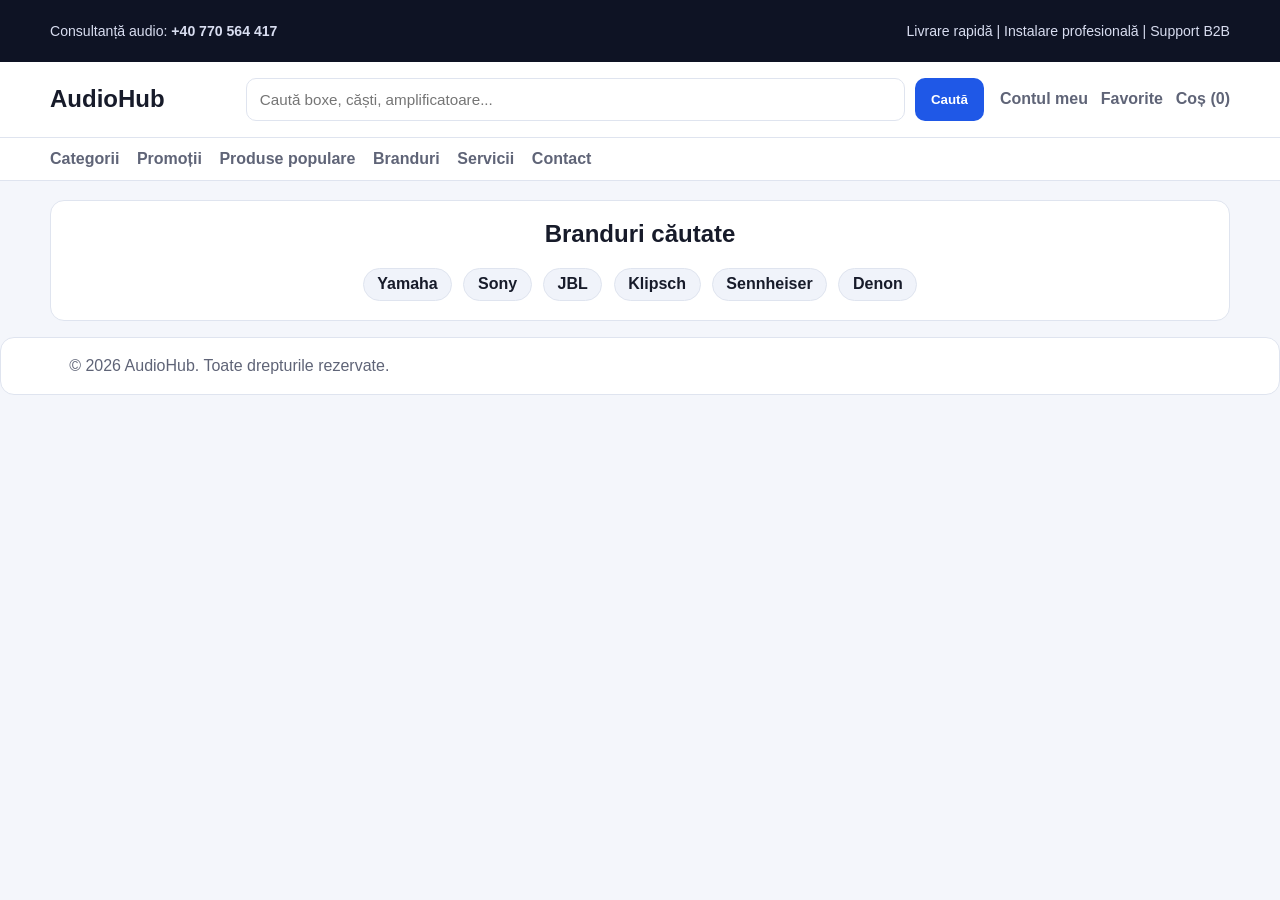
==== branduri.html @ 31db1c03 "Separate homepage sections into dedicated pages" ====
<!doctype html>
<html lang="ro">
<head><meta charset="UTF-8" /><meta name="viewport" content="width=device-width, initial-scale=1.0" /><title>Branduri - AudioHub</title><link rel="stylesheet" href="styles.css" /></head>
<body>
<div class="topbar"><div class="container"><p>Consultanță audio: <strong>+40 770 564 417</strong></p><p>Livrare rapidă | Instalare profesională | Support B2B</p></div></div>
<header class="site-header"><div class="container header-main"><a class="logo" href="index.html">AudioHub</a><form class="search" action="#" method="get"><input type="search" placeholder="Caută boxe, căști, amplificatoare..." /><button type="submit">Caută</button></form><div class="header-actions"><a href="#">Contul meu</a><a href="#">Favorite</a><a href="#">Coș (0)</a></div></div><nav class="main-nav"><div class="container"><a href="categorii.html">Categorii</a><a href="promotii.html">Promoții</a><a href="produse.html">Produse populare</a><a href="branduri.html">Branduri</a><a href="servicii.html">Servicii</a><a href="contact.html">Contact</a></div></nav></header>
<main class="container"><section class="section brands page-section"><h1>Branduri căutate</h1><div class="brand-list"><span>Yamaha</span><span>Sony</span><span>JBL</span><span>Klipsch</span><span>Sennheiser</span><span>Denon</span></div></section></main>
<footer><div class="container footer-content"><p>© 2026 AudioHub. Toate drepturile rezervate.</p></div></footer>
</body></html>
---- styles.css ----
:root {
  --bg: #f4f6fb;
  --surface: #ffffff;
  --text: #171b2a;
  --muted: #5f6477;
  --line: #dfe4ef;
  --primary: #1f58e7;
  --primary-dark: #1847bd;
  --accent: #ff6a00;
}

* {
  box-sizing: border-box;
}

body {
  margin: 0;
  font-family: Inter, Arial, sans-serif;
  color: var(--text);
  background: var(--bg);
}

.container {
  width: min(1180px, calc(100% - 2rem));
  margin: 0 auto;
}

.topbar {
  background: #0e1324;
  color: #d8ddf0;
  font-size: 0.88rem;
}

.topbar .container {
  display: flex;
  justify-content: space-between;
  gap: 1rem;
  padding: 0.55rem 0;
}

.site-header {
  position: sticky;
  top: 0;
  z-index: 10;
  background: var(--surface);
  border-bottom: 1px solid var(--line);
}

.header-main {
  display: grid;
  grid-template-columns: 180px minmax(260px, 1fr) auto;
  gap: 1rem;
  align-items: center;
  padding: 1rem 0;
}

.logo {
  text-decoration: none;
  color: var(--text);
  font-size: 1.5rem;
  font-weight: 800;
}

.search {
  display: flex;
  gap: 0.6rem;
}

.search input {
  width: 100%;
  padding: 0.75rem 0.8rem;
  border: 1px solid var(--line);
  border-radius: 10px;
  font-size: 0.95rem;
}

.search button {
  border: 0;
  background: var(--primary);
  color: #fff;
  font-weight: 700;
  border-radius: 10px;
  padding: 0 1rem;
  cursor: pointer;
}

.search button:hover {
  background: var(--primary-dark);
}

.header-actions {
  display: flex;
  flex-wrap: wrap;
  gap: 0.8rem;
}

.header-actions a,
.main-nav a {
  text-decoration: none;
  color: var(--muted);
  font-weight: 600;
}

.header-actions a:hover,
.main-nav a:hover {
  color: var(--primary);
}

.main-nav {
  border-top: 1px solid var(--line);
}

.main-nav .container {
  display: flex;
  flex-wrap: wrap;
  gap: 1.1rem;
  padding: 0.75rem 0;
}

.hero {
  display: grid;
  grid-template-columns: 2fr 1fr;
  gap: 1rem;
  margin: 1.2rem 0;
}

.hero-highlight,
.hero-offers,
.section,
footer {
  background: var(--surface);
  border: 1px solid var(--line);
  border-radius: 14px;
}

.hero-highlight {
  padding: 1.4rem;
}

.badge {
  display: inline-block;
  margin: 0;
  background: #edf2ff;
  color: var(--primary-dark);
  padding: 0.3rem 0.6rem;
  border-radius: 999px;
  font-size: 0.85rem;
  font-weight: 700;
}

.hero-highlight h1 {
  margin: 0.7rem 0;
  font-size: clamp(1.6rem, 3vw, 2.4rem);
}

.hero-highlight p {
  color: var(--muted);
}

.hero-buttons {
  display: flex;
  gap: 0.7rem;
  flex-wrap: wrap;
}

.btn {
  display: inline-block;
  border: 1px solid var(--line);
  border-radius: 10px;
  padding: 0.65rem 1rem;
  text-decoration: none;
  color: var(--text);
  font-weight: 700;
}

.btn.primary {
  background: var(--primary);
  border-color: var(--primary);
  color: #fff;
}

.hero-offers {
  padding: 1.2rem;
}

.hero-offers h2 {
  margin-top: 0;
}

.hero-offers ul {
  list-style: none;
  padding: 0;
  margin: 0;
  display: grid;
  gap: 0.6rem;
}

.hero-offers li {
  display: flex;
  justify-content: space-between;
  border: 1px dashed var(--line);
  border-radius: 10px;
  padding: 0.65rem;
}

.hero-offers strong {
  color: var(--accent);
}

.section {
  margin: 1rem 0;
  padding: 1.2rem;
}

.section-head {
  display: flex;
  align-items: center;
  justify-content: space-between;
  gap: 1rem;
  margin-bottom: 0.8rem;
}

.section-head a {
  color: var(--primary);
  text-decoration: none;
  font-weight: 600;
}

.category-grid,
.product-grid,
.service-grid {
  display: grid;
  gap: 0.85rem;
}

.category-grid {
  grid-template-columns: repeat(auto-fit, minmax(210px, 1fr));
}

.tile {
  border: 1px solid var(--line);
  border-radius: 12px;
  padding: 0.95rem;
  background: #fafbff;
}

.tile h3,
.product-card h3 {
  margin-top: 0;
}

.tile p,
.product-card p,
.service-grid p {
  color: var(--muted);
}

.product-grid {
  grid-template-columns: repeat(auto-fit, minmax(220px, 1fr));
}

.product-card {
  border: 1px solid var(--line);
  border-radius: 12px;
  overflow: hidden;
  background: #fff;
}

.product-card img {
  width: 100%;
  height: 170px;
  object-fit: cover;
}

.product-card h3,
.product-card p,
.price-row,
.product-category {
  padding: 0 0.85rem;
}

.product-category {
  margin: 0.75rem 0 0;
  font-size: 0.8rem;
  text-transform: uppercase;
  letter-spacing: 0.4px;
  color: var(--primary-dark);
  font-weight: 700;
}

.price-row {
  padding-bottom: 0.9rem;
  display: flex;
  justify-content: space-between;
  align-items: center;
}

.price-row strong {
  font-size: 1.1rem;
}

.price-row a {
  color: var(--primary);
  text-decoration: none;
  font-weight: 700;
}

.brands {
  text-align: center;
}

.brand-list {
  display: flex;
  flex-wrap: wrap;
  justify-content: center;
  gap: 0.7rem;
}

.brand-list span {
  background: #f0f3fa;
  border: 1px solid var(--line);
  border-radius: 999px;
  padding: 0.4rem 0.85rem;
  font-weight: 600;
}

.service-grid {
  grid-template-columns: repeat(auto-fit, minmax(240px, 1fr));
}

.service-grid article {
  border: 1px solid var(--line);
  border-radius: 12px;
  padding: 0.9rem;
}

footer {
  margin: 1rem auto 1.5rem;
}

.footer-content {
  padding: 1rem 1.2rem;
  display: flex;
  justify-content: space-between;
  gap: 1rem;
  align-items: end;
}

.footer-content h4 {
  margin: 0;
}

.footer-content p {
  margin: 0.2rem 0;
  color: var(--muted);
}

@media (max-width: 920px) {
  .header-main {
    grid-template-columns: 1fr;
  }

  .hero {
    grid-template-columns: 1fr;
  }

  .footer-content {
    flex-direction: column;
    align-items: flex-start;
  }
}

@media (max-width: 600px) {
  .topbar .container {
    flex-direction: column;
    gap: 0.2rem;
  }
}

.page-section {
  margin-top: 1.2rem;
}

.page-section h1 {
  margin-top: 0;
}

.standalone-offers {
  max-width: 520px;
}

.hero-offers a {
  color: var(--primary);
  text-decoration: none;
  font-weight: 700;
}
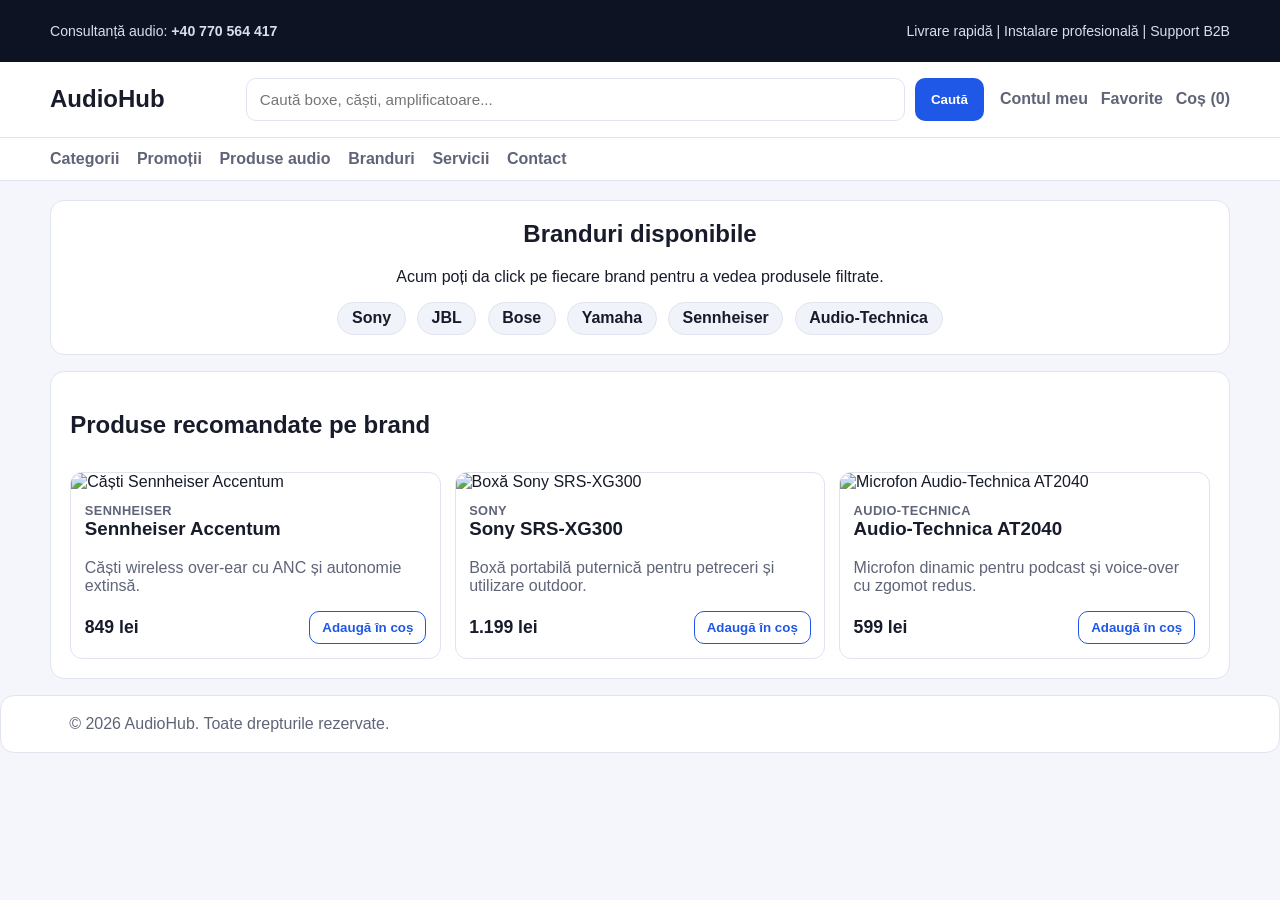
==== commit aeefd2cb: "Implement separate cart page and clickable category/brand filters" ====
--- a/branduri.html
+++ b/branduri.html
@@ -1,9 +1,64 @@
 <!doctype html>
 <html lang="ro">
-<head><meta charset="UTF-8" /><meta name="viewport" content="width=device-width, initial-scale=1.0" /><title>Branduri - AudioHub</title><link rel="stylesheet" href="styles.css" /></head>
+<head>
+  <meta charset="UTF-8" />
+  <meta name="viewport" content="width=device-width, initial-scale=1.0" />
+  <title>Branduri - AudioHub</title>
+  <link rel="stylesheet" href="styles.css" />
+</head>
 <body>
-<div class="topbar"><div class="container"><p>Consultanță audio: <strong>+40 770 564 417</strong></p><p>Livrare rapidă | Instalare profesională | Support B2B</p></div></div>
-<header class="site-header"><div class="container header-main"><a class="logo" href="index.html">AudioHub</a><form class="search" action="#" method="get"><input type="search" placeholder="Caută boxe, căști, amplificatoare..." /><button type="submit">Caută</button></form><div class="header-actions"><a href="#">Contul meu</a><a href="#">Favorite</a><a href="#">Coș (0)</a></div></div><nav class="main-nav"><div class="container"><a href="categorii.html">Categorii</a><a href="promotii.html">Promoții</a><a href="produse.html">Produse populare</a><a href="branduri.html">Branduri</a><a href="servicii.html">Servicii</a><a href="contact.html">Contact</a></div></nav></header>
-<main class="container"><section class="section brands page-section"><h1>Branduri căutate</h1><div class="brand-list"><span>Yamaha</span><span>Sony</span><span>JBL</span><span>Klipsch</span><span>Sennheiser</span><span>Denon</span></div></section></main>
-<footer><div class="container footer-content"><p>© 2026 AudioHub. Toate drepturile rezervate.</p></div></footer>
-</body></html>
+  <div class="topbar"><div class="container"><p>Consultanță audio: <strong>+40 770 564 417</strong></p><p>Livrare rapidă | Instalare profesională | Support B2B</p></div></div>
+
+  <header class="site-header"><div class="container header-main"><a class="logo" href="index.html">AudioHub</a><form class="search" action="#" method="get"><input type="search" placeholder="Caută boxe, căști, amplificatoare..." /><button type="submit">Caută</button></form><div class="header-actions"><a href="#">Contul meu</a><a href="#">Favorite</a><a href="cos.html" class="js-cart-count">Coș (0)</a></div></div><nav class="main-nav"><div class="container"><a href="categorii.html">Categorii</a><a href="promotii.html">Promoții</a><a href="produse.html">Produse audio</a><a href="branduri.html">Branduri</a><a href="servicii.html">Servicii</a><a href="contact.html">Contact</a></div></nav></header>
+
+  <main class="container">
+    <section class="section brands page-section">
+      <h1>Branduri disponibile</h1>
+      <p>Acum poți da click pe fiecare brand pentru a vedea produsele filtrate.</p>
+
+      <div class="brand-list">
+        <a href="produse.html?brand=sony">Sony</a>
+        <a href="produse.html?brand=jbl">JBL</a>
+        <a href="produse.html?brand=bose">Bose</a>
+        <a href="produse.html?brand=yamaha">Yamaha</a>
+        <a href="produse.html?brand=sennheiser">Sennheiser</a>
+        <a href="produse.html?brand=audio-technica">Audio-Technica</a>
+      </div>
+    </section>
+
+    <section class="section">
+      <div class="section-head"><h2>Produse recomandate pe brand</h2></div>
+
+      <div class="product-grid">
+        <article class="product-card">
+          <img src="https://images.pexels.com/photos/3945683/pexels-photo-3945683.jpeg?auto=compress&cs=tinysrgb&w=1200" alt="Căști Sennheiser Accentum" />
+          <p class="product-category">Sennheiser</p>
+          <h3>Sennheiser Accentum</h3>
+          <p>Căști wireless over-ear cu ANC și autonomie extinsă.</p>
+          <div class="price-row"><strong>849 lei</strong><button class="btn-cart js-add-to-cart" data-type="brand" data-name="Sennheiser Accentum" data-price="849">Adaugă în coș</button></div>
+        </article>
+
+        <article class="product-card">
+          <img src="https://images.pexels.com/photos/63703/pexels-photo-63703.jpeg?auto=compress&cs=tinysrgb&w=1200" alt="Boxă Sony SRS-XG300" />
+          <p class="product-category">Sony</p>
+          <h3>Sony SRS-XG300</h3>
+          <p>Boxă portabilă puternică pentru petreceri și utilizare outdoor.</p>
+          <div class="price-row"><strong>1.199 lei</strong><button class="btn-cart js-add-to-cart" data-type="brand" data-name="Sony SRS-XG300" data-price="1199">Adaugă în coș</button></div>
+        </article>
+
+        <article class="product-card">
+          <img src="https://images.pexels.com/photos/7586668/pexels-photo-7586668.jpeg?auto=compress&cs=tinysrgb&w=1200" alt="Microfon Audio-Technica AT2040" />
+          <p class="product-category">Audio-Technica</p>
+          <h3>Audio-Technica AT2040</h3>
+          <p>Microfon dinamic pentru podcast și voice-over cu zgomot redus.</p>
+          <div class="price-row"><strong>599 lei</strong><button class="btn-cart js-add-to-cart" data-type="brand" data-name="Audio-Technica AT2040" data-price="599">Adaugă în coș</button></div>
+        </article>
+      </div>
+    </section>
+  </main>
+
+  <footer><div class="container footer-content"><p>© 2026 AudioHub. Toate drepturile rezervate.</p></div></footer>
+
+  <script src="app.js"></script>
+</body>
+</html>
--- a/styles.css
+++ b/styles.css
@@ -394,3 +394,111 @@
   text-decoration: none;
   font-weight: 700;
 }
+
+.btn-cart {
+  border: 1px solid var(--primary);
+  color: var(--primary);
+  background: #fff;
+  border-radius: 10px;
+  padding: 0.5rem 0.75rem;
+  font-weight: 700;
+  cursor: pointer;
+}
+
+.btn-cart:hover {
+  background: #edf2ff;
+}
+
+.service-price {
+  font-weight: 700;
+}
+
+.cart-panel {
+  margin-bottom: 1.4rem;
+}
+
+.cart-items {
+  list-style: none;
+  margin: 0;
+  padding: 0;
+  display: grid;
+  gap: 0.55rem;
+}
+
+.cart-items li {
+  display: flex;
+  justify-content: space-between;
+  gap: 0.8rem;
+  border: 1px dashed var(--line);
+  border-radius: 10px;
+  padding: 0.6rem;
+}
+
+.cart-total {
+  margin: 1rem 0 0.7rem;
+}
+
+.cart-actions {
+  display: flex;
+  gap: 0.7rem;
+  flex-wrap: wrap;
+}
+
+.cart-actions button:disabled {
+  opacity: 0.55;
+  cursor: not-allowed;
+}
+
+.payment-status {
+  min-height: 1.2rem;
+  color: var(--primary-dark);
+  font-weight: 600;
+}
+
+
+.tile-links {
+  display: flex;
+  gap: 0.6rem;
+  flex-wrap: wrap;
+}
+
+.tile-links a {
+  color: var(--primary);
+  text-decoration: none;
+  font-weight: 700;
+}
+
+.brand-list a {
+  background: #f0f3fa;
+  border: 1px solid var(--line);
+  border-radius: 999px;
+  padding: 0.4rem 0.85rem;
+  font-weight: 600;
+  color: var(--text);
+  text-decoration: none;
+}
+
+.brand-list a:hover {
+  color: var(--primary);
+  border-color: var(--primary);
+}
+
+.filter-info {
+  margin-top: 0;
+  margin-bottom: 0.8rem;
+  color: var(--primary-dark);
+  font-weight: 600;
+}
+
+.filter-empty {
+  margin: 1rem 0 0;
+  color: var(--muted);
+}
+
+.service-grid img {
+  width: 100%;
+  height: 140px;
+  object-fit: cover;
+  border-radius: 10px;
+  margin-bottom: 0.8rem;
+}
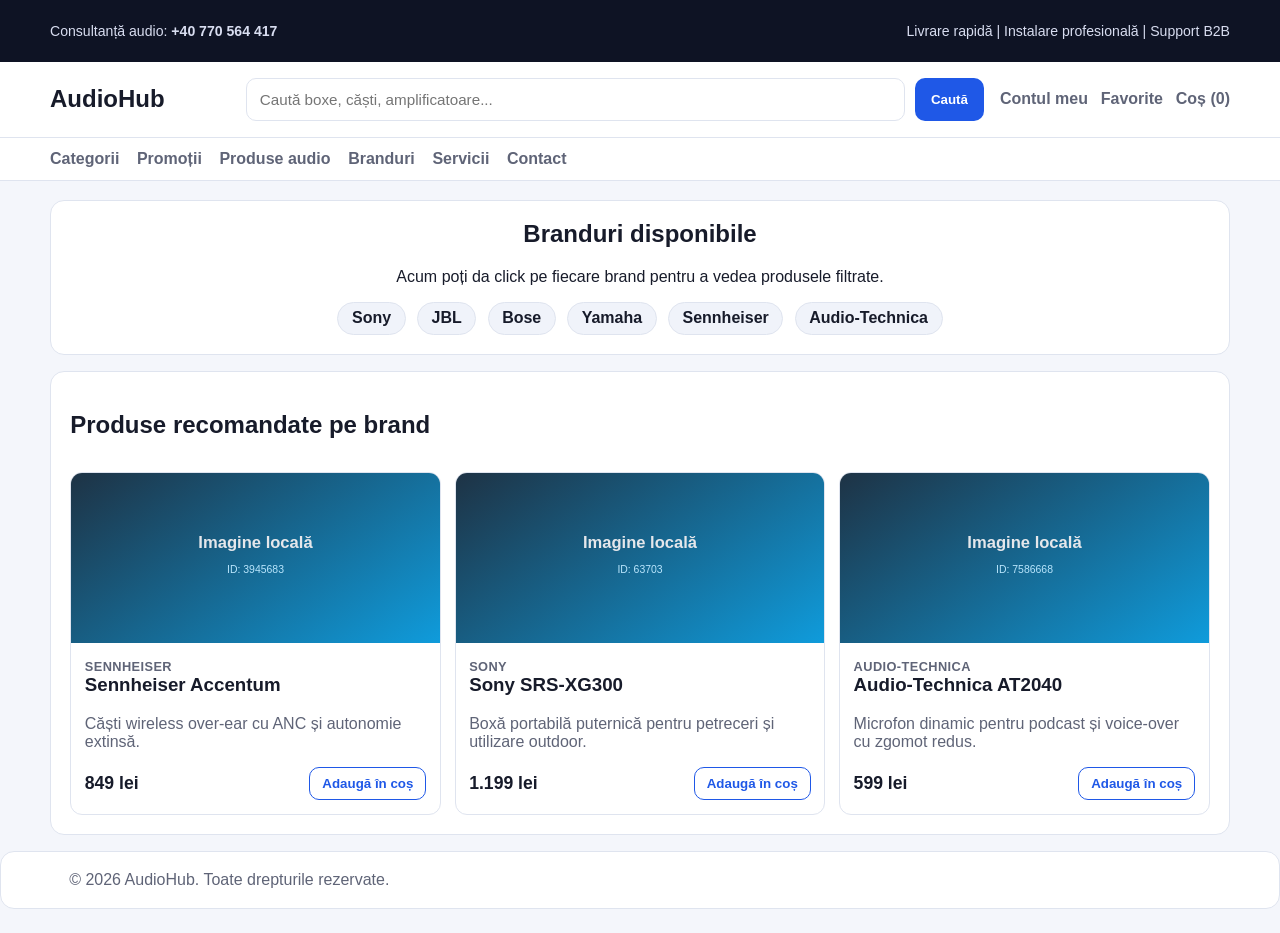
==== commit abd9bb64: "Move catalog images to local assets" ====
--- a/branduri.html
+++ b/branduri.html
@@ -9,7 +9,7 @@
 <body>
   <div class="topbar"><div class="container"><p>Consultanță audio: <strong>+40 770 564 417</strong></p><p>Livrare rapidă | Instalare profesională | Support B2B</p></div></div>
 
-  <header class="site-header"><div class="container header-main"><a class="logo" href="index.html">AudioHub</a><form class="search" action="#" method="get"><input type="search" placeholder="Caută boxe, căști, amplificatoare..." /><button type="submit">Caută</button></form><div class="header-actions"><a href="#">Contul meu</a><a href="#">Favorite</a><a href="cos.html" class="js-cart-count">Coș (0)</a></div></div><nav class="main-nav"><div class="container"><a href="categorii.html">Categorii</a><a href="promotii.html">Promoții</a><a href="produse.html">Produse audio</a><a href="branduri.html">Branduri</a><a href="servicii.html">Servicii</a><a href="contact.html">Contact</a></div></nav></header>
+  <header class="site-header"><div class="container header-main"><a class="logo" href="index.html">AudioHub</a><form class="search" action="#" method="get"><input type="search" placeholder="Caută boxe, căști, amplificatoare..." /><button type="submit">Caută</button></form><div class="header-actions"><a href="cont.html">Contul meu</a><a href="#">Favorite</a><a href="cos.html" class="js-cart-count">Coș (0)</a></div></div><nav class="main-nav"><div class="container"><a href="categorii.html">Categorii</a><a href="promotii.html">Promoții</a><a href="produse.html">Produse audio</a><a href="branduri.html">Branduri</a><a href="servicii.html">Servicii</a><a href="contact.html">Contact</a></div></nav></header>
 
   <main class="container">
     <section class="section brands page-section">
@@ -31,7 +31,7 @@
 
       <div class="product-grid">
         <article class="product-card">
-          <img src="https://images.pexels.com/photos/3945683/pexels-photo-3945683.jpeg?auto=compress&cs=tinysrgb&w=1200" alt="Căști Sennheiser Accentum" />
+          <img src="assets/images/pexels-3945683.svg" alt="Căști Sennheiser Accentum" />
           <p class="product-category">Sennheiser</p>
           <h3>Sennheiser Accentum</h3>
           <p>Căști wireless over-ear cu ANC și autonomie extinsă.</p>
@@ -39,7 +39,7 @@
         </article>
 
         <article class="product-card">
-          <img src="https://images.pexels.com/photos/63703/pexels-photo-63703.jpeg?auto=compress&cs=tinysrgb&w=1200" alt="Boxă Sony SRS-XG300" />
+          <img src="assets/images/pexels-63703.svg" alt="Boxă Sony SRS-XG300" />
           <p class="product-category">Sony</p>
           <h3>Sony SRS-XG300</h3>
           <p>Boxă portabilă puternică pentru petreceri și utilizare outdoor.</p>
@@ -47,7 +47,7 @@
         </article>
 
         <article class="product-card">
-          <img src="https://images.pexels.com/photos/7586668/pexels-photo-7586668.jpeg?auto=compress&cs=tinysrgb&w=1200" alt="Microfon Audio-Technica AT2040" />
+          <img src="assets/images/pexels-7586668.svg" alt="Microfon Audio-Technica AT2040" />
           <p class="product-category">Audio-Technica</p>
           <h3>Audio-Technica AT2040</h3>
           <p>Microfon dinamic pentru podcast și voice-over cu zgomot redus.</p>
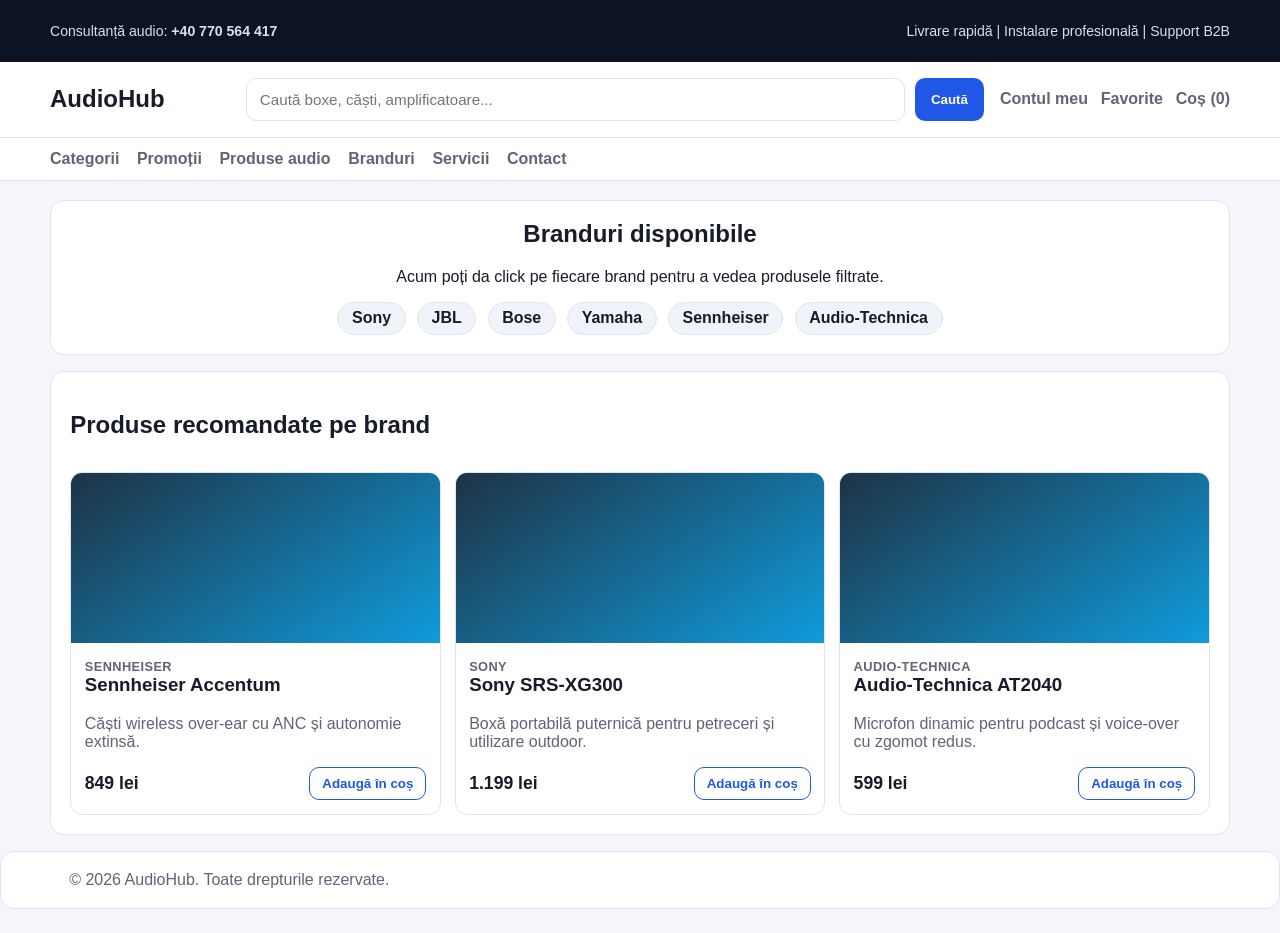
==== commit 75e1ddf6: "Fix local image assets and use site image paths" ====
--- a/branduri.html
+++ b/branduri.html
@@ -31,7 +31,7 @@
 
       <div class="product-grid">
         <article class="product-card">
-          <img src="assets/images/pexels-3945683.svg" alt="Căști Sennheiser Accentum" />
+          <img src="site/assets/images/pexels-3945683.svg" alt="Căști Sennheiser Accentum" />
           <p class="product-category">Sennheiser</p>
           <h3>Sennheiser Accentum</h3>
           <p>Căști wireless over-ear cu ANC și autonomie extinsă.</p>
@@ -39,7 +39,7 @@
         </article>
 
         <article class="product-card">
-          <img src="assets/images/pexels-63703.svg" alt="Boxă Sony SRS-XG300" />
+          <img src="site/assets/images/pexels-63703.svg" alt="Boxă Sony SRS-XG300" />
           <p class="product-category">Sony</p>
           <h3>Sony SRS-XG300</h3>
           <p>Boxă portabilă puternică pentru petreceri și utilizare outdoor.</p>
@@ -47,7 +47,7 @@
         </article>
 
         <article class="product-card">
-          <img src="assets/images/pexels-7586668.svg" alt="Microfon Audio-Technica AT2040" />
+          <img src="site/assets/images/pexels-7586668.svg" alt="Microfon Audio-Technica AT2040" />
           <p class="product-category">Audio-Technica</p>
           <h3>Audio-Technica AT2040</h3>
           <p>Microfon dinamic pentru podcast și voice-over cu zgomot redus.</p>
--- a/styles.css
+++ b/styles.css
@@ -137,6 +137,14 @@
   padding: 1.4rem;
 }
 
+.hero-media {
+  width: 100%;
+  height: 220px;
+  object-fit: cover;
+  border-radius: 12px;
+  margin-bottom: 1rem;
+}
+
 .badge {
   display: inline-block;
   margin: 0;
@@ -244,6 +252,14 @@
   background: #fafbff;
 }
 
+.tile img {
+  width: 100%;
+  height: 150px;
+  object-fit: cover;
+  border-radius: 10px;
+  margin-bottom: 0.7rem;
+}
+
 .tile h3,
 .product-card h3 {
   margin-top: 0;
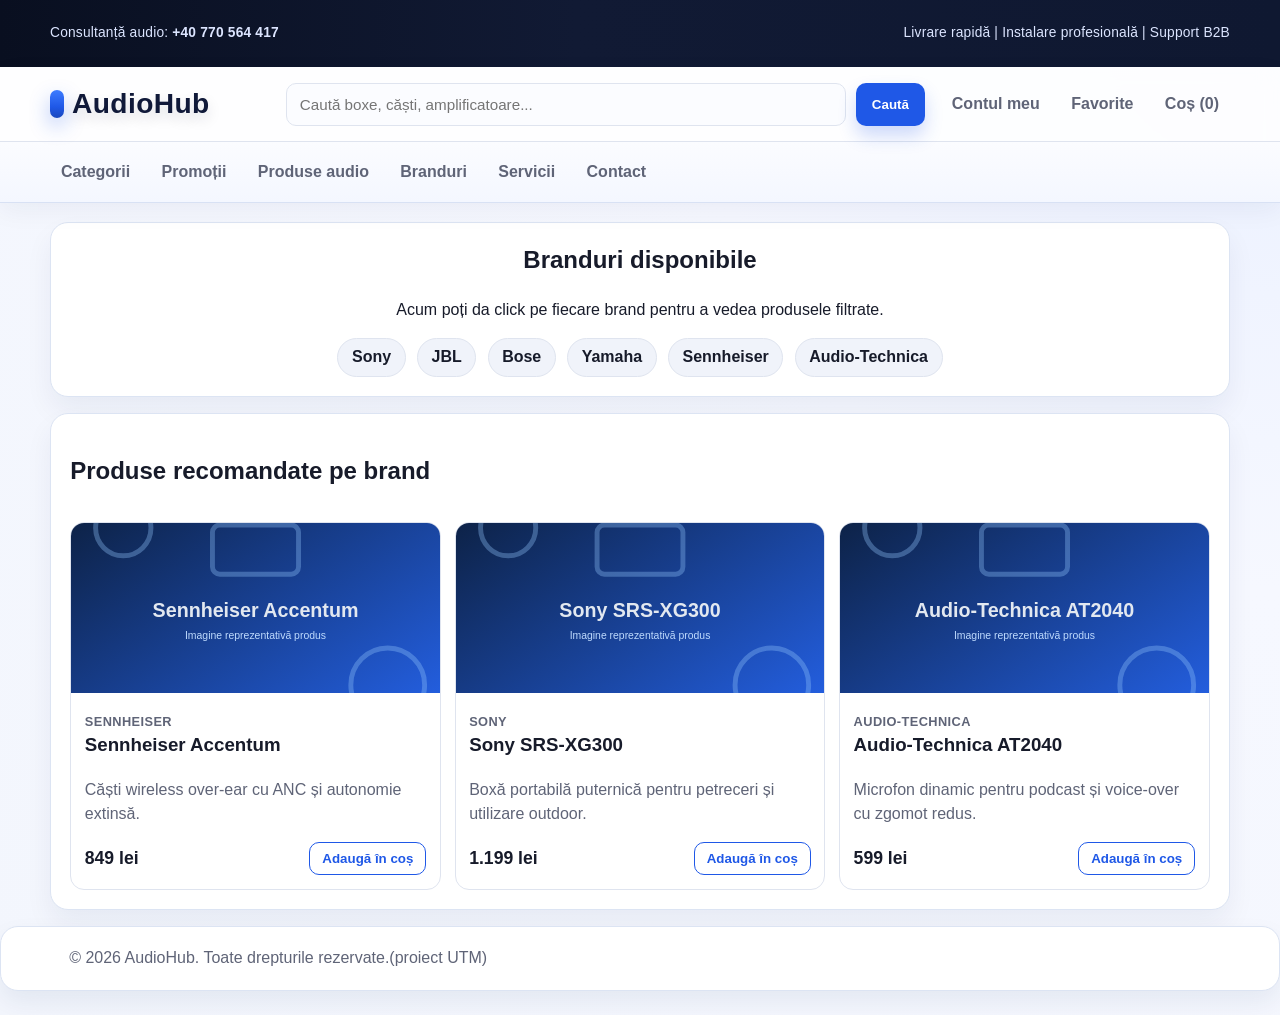
==== commit ccb899a4: "Polish hero section, cart design, and footer copyright text" ====
--- a/branduri.html
+++ b/branduri.html
@@ -31,7 +31,7 @@
 
       <div class="product-grid">
         <article class="product-card">
-          <img src="site/assets/images/pexels-3945683.svg" alt="Căști Sennheiser Accentum" />
+          <img src="site/assets/images/products/sennheiser-accentum.svg" alt="Căști Sennheiser Accentum" />
           <p class="product-category">Sennheiser</p>
           <h3>Sennheiser Accentum</h3>
           <p>Căști wireless over-ear cu ANC și autonomie extinsă.</p>
@@ -39,7 +39,7 @@
         </article>
 
         <article class="product-card">
-          <img src="site/assets/images/pexels-63703.svg" alt="Boxă Sony SRS-XG300" />
+          <img src="site/assets/images/products/sony-srs-xg300.svg" alt="Boxă Sony SRS-XG300" />
           <p class="product-category">Sony</p>
           <h3>Sony SRS-XG300</h3>
           <p>Boxă portabilă puternică pentru petreceri și utilizare outdoor.</p>
@@ -47,7 +47,7 @@
         </article>
 
         <article class="product-card">
-          <img src="site/assets/images/pexels-7586668.svg" alt="Microfon Audio-Technica AT2040" />
+          <img src="site/assets/images/products/audio-technica-at2040.svg" alt="Microfon Audio-Technica AT2040" />
           <p class="product-category">Audio-Technica</p>
           <h3>Audio-Technica AT2040</h3>
           <p>Microfon dinamic pentru podcast și voice-over cu zgomot redus.</p>
@@ -57,7 +57,7 @@
     </section>
   </main>
 
-  <footer><div class="container footer-content"><p>© 2026 AudioHub. Toate drepturile rezervate.</p></div></footer>
+  <footer><div class="container footer-content"><p>© 2026 AudioHub. Toate drepturile rezervate.(proiect UTM)</p></div></footer>
 
   <script src="app.js"></script>
 </body>
--- a/styles.css
+++ b/styles.css
@@ -17,7 +17,8 @@
   margin: 0;
   font-family: Inter, Arial, sans-serif;
   color: var(--text);
-  background: var(--bg);
+  background: radial-gradient(circle at top right, #eaf0ff 0%, #f6f8ff 36%, #f3f6fd 100%);
+  line-height: 1.5;
 }
 
 .container {
@@ -26,39 +27,57 @@
 }
 
 .topbar {
-  background: #0e1324;
-  color: #d8ddf0;
-  font-size: 0.88rem;
+  background: linear-gradient(90deg, #090f20 0%, #111a34 45%, #0f1831 100%);
+  color: #dce5ff;
+  font-size: 0.86rem;
+  letter-spacing: 0.2px;
 }
 
 .topbar .container {
   display: flex;
   justify-content: space-between;
   gap: 1rem;
-  padding: 0.55rem 0;
+  padding: 0.6rem 0;
 }
 
 .site-header {
   position: sticky;
   top: 0;
   z-index: 10;
-  background: var(--surface);
-  border-bottom: 1px solid var(--line);
+  background: color-mix(in srgb, var(--surface) 86%, transparent);
+  backdrop-filter: blur(10px);
+  border-bottom: 1px solid #d8e1f4;
+  box-shadow: 0 8px 24px rgba(20, 35, 78, 0.05);
 }
 
 .header-main {
   display: grid;
-  grid-template-columns: 180px minmax(260px, 1fr) auto;
+  grid-template-columns: 220px minmax(260px, 1fr) auto;
   gap: 1rem;
   align-items: center;
-  padding: 1rem 0;
+  padding: 0.95rem 0;
 }
 
 .logo {
   text-decoration: none;
-  color: var(--text);
-  font-size: 1.5rem;
-  font-weight: 800;
+  color: #101939;
+  font-size: clamp(1.65rem, 2.2vw, 2rem);
+  font-weight: 900;
+  letter-spacing: 0.4px;
+  display: inline-flex;
+  align-items: center;
+  gap: 0.5rem;
+  line-height: 1;
+  text-shadow: 0 6px 14px rgba(16, 25, 57, 0.15);
+}
+
+.logo::before {
+  content: "";
+  width: 14px;
+  height: 28px;
+  border-radius: 999px;
+  background: linear-gradient(180deg, #3d7cff 0%, #1f58e7 60%, #1847bd 100%);
+  box-shadow: 0 8px 20px rgba(31, 88, 231, 0.35);
 }
 
 .search {
@@ -72,6 +91,14 @@
   border: 1px solid var(--line);
   border-radius: 10px;
   font-size: 0.95rem;
+  background: #fbfcff;
+  transition: border-color 0.2s ease, box-shadow 0.2s ease;
+}
+
+.search input:focus-visible {
+  outline: none;
+  border-color: #9eb8ff;
+  box-shadow: 0 0 0 3px #e8efff;
 }
 
 .search button {
@@ -82,16 +109,31 @@
   border-radius: 10px;
   padding: 0 1rem;
   cursor: pointer;
+  box-shadow: 0 10px 18px rgba(31, 88, 231, 0.22);
+  transition: transform 0.15s ease, box-shadow 0.2s ease, background 0.2s ease;
 }
 
 .search button:hover {
   background: var(--primary-dark);
+  transform: translateY(-1px);
+  box-shadow: 0 12px 22px rgba(24, 71, 189, 0.28);
 }
 
 .header-actions {
   display: flex;
   flex-wrap: wrap;
-  gap: 0.8rem;
+  gap: 0.6rem;
+}
+
+.header-actions a {
+  padding: 0.42rem 0.62rem;
+  border-radius: 10px;
+  border: 1px solid transparent;
+}
+
+.header-actions a:hover {
+  background: #edf2ff;
+  border-color: #cfdbff;
 }
 
 .header-actions a,
@@ -108,20 +150,46 @@
 
 .main-nav {
   border-top: 1px solid var(--line);
+  background: linear-gradient(180deg, #fbfcff 0%, #f4f7ff 100%);
 }
 
 .main-nav .container {
   display: flex;
   flex-wrap: wrap;
+  gap: 0.6rem;
+  padding: 0.72rem 0;
+}
+
+.main-nav a {
+  position: relative;
+  padding: 0.4rem 0.68rem;
+  border-radius: 999px;
+}
+
+.main-nav a:hover {
+  background: #eaf0ff;
+}
+
+.main-nav a::after {
+  content: "";
+  position: absolute;
+  left: 0;
+  bottom: -0.35rem;
+  width: 0;
+  height: 2px;
+  background: var(--primary);
+  transition: width 0.2s ease;
+}
+
+.main-nav a:hover::after {
+  width: 100%;
+}
+
+.hero {
+  display: grid;
+  grid-template-columns: 2fr 1fr;
   gap: 1.1rem;
-  padding: 0.75rem 0;
-}
-
-.hero {
-  display: grid;
-  grid-template-columns: 2fr 1fr;
-  gap: 1rem;
-  margin: 1.2rem 0;
+  margin: 1.5rem 0;
 }
 
 .hero-highlight,
@@ -129,20 +197,35 @@
 .section,
 footer {
   background: var(--surface);
-  border: 1px solid var(--line);
+  border: 1px solid #dce4f3;
+  border-radius: 18px;
+}
+
+.hero-highlight {
+  padding: 1.45rem;
+  box-shadow: 0 22px 40px rgba(21, 35, 74, 0.08);
+}
+
+.hero-media-wrap {
+  position: relative;
   border-radius: 14px;
-}
-
-.hero-highlight {
-  padding: 1.4rem;
+  overflow: hidden;
+  margin-bottom: 1rem;
+  border: 1px solid #cfdaf0;
 }
 
 .hero-media {
   width: 100%;
-  height: 220px;
+  height: 260px;
   object-fit: cover;
-  border-radius: 12px;
-  margin-bottom: 1rem;
+  display: block;
+}
+
+.hero-media-glow {
+  position: absolute;
+  inset: auto 0 0 0;
+  height: 45%;
+  background: linear-gradient(to top, rgba(14, 19, 36, 0.35), rgba(14, 19, 36, 0));
 }
 
 .badge {
@@ -157,12 +240,52 @@
 }
 
 .hero-highlight h1 {
-  margin: 0.7rem 0;
+  margin: 0;
   font-size: clamp(1.6rem, 3vw, 2.4rem);
 }
 
 .hero-highlight p {
   color: var(--muted);
+}
+
+.hero-message {
+  margin-top: 0.8rem;
+  padding: 1rem 1.05rem;
+  border-radius: 14px;
+  border: 1px solid #d9e5ff;
+  background: linear-gradient(135deg, #f8fbff 0%, #edf3ff 100%);
+  box-shadow: inset 0 1px 0 rgba(255, 255, 255, 0.8);
+}
+
+.hero-message p {
+  margin: 0.7rem 0 0;
+  font-size: 0.98rem;
+  line-height: 1.65;
+}
+
+.hero-stats {
+  margin-top: 1rem;
+  display: grid;
+  grid-template-columns: repeat(3, minmax(0, 1fr));
+  gap: 0.65rem;
+}
+
+.hero-stats article {
+  border: 1px solid #dbe5fc;
+  border-radius: 12px;
+  background: #f9fbff;
+  padding: 0.7rem 0.75rem;
+}
+
+.hero-stats strong {
+  display: block;
+  font-size: 1.1rem;
+  color: #11204a;
+}
+
+.hero-stats span {
+  color: var(--muted);
+  font-size: 0.85rem;
 }
 
 .hero-buttons {
@@ -179,20 +302,34 @@
   text-decoration: none;
   color: var(--text);
   font-weight: 700;
+  transition: transform 0.15s ease, box-shadow 0.2s ease, background 0.2s ease, border-color 0.2s ease;
 }
 
 .btn.primary {
   background: var(--primary);
   border-color: var(--primary);
   color: #fff;
+  box-shadow: 0 10px 20px rgba(31, 88, 231, 0.22);
+}
+
+.btn:hover {
+  transform: translateY(-1px);
 }
 
 .hero-offers {
   padding: 1.2rem;
+  background: linear-gradient(165deg, #ffffff 0%, #f3f7ff 100%);
+  box-shadow: 0 16px 32px rgba(18, 39, 88, 0.08);
 }
 
 .hero-offers h2 {
-  margin-top: 0;
+  margin: 0;
+}
+
+.hero-offers-intro {
+  margin: 0.45rem 0 1rem;
+  color: var(--muted);
+  font-size: 0.92rem;
 }
 
 .hero-offers ul {
@@ -204,20 +341,166 @@
 }
 
 .hero-offers li {
-  display: flex;
-  justify-content: space-between;
-  border: 1px dashed var(--line);
-  border-radius: 10px;
-  padding: 0.65rem;
-}
-
-.hero-offers strong {
-  color: var(--accent);
+  display: block;
+  border: 1px solid #dbe5ff;
+  border-radius: 12px;
+  background: #fff;
+  box-shadow: 0 7px 18px rgba(26, 44, 103, 0.06);
+  transition: transform 0.15s ease, box-shadow 0.2s ease, border-color 0.2s ease;
+}
+
+.quick-access-link {
+  display: block;
+  text-decoration: none;
+  padding: 0.72rem;
+  border-radius: 12px;
+}
+
+.hero-offers li:hover {
+  transform: translateY(-1px);
+  border-color: #c8d9ff;
+  box-shadow: 0 10px 20px rgba(26, 44, 103, 0.1);
+}
+
+.offer-copy {
+  display: grid;
+  gap: 0.22rem;
+}
+
+.offer-copy strong {
+  color: #15203f;
+  font-size: 1.01rem;
+}
+
+.offer-copy small {
+  color: var(--muted);
+  font-size: 0.82rem;
+  line-height: 1.28;
+}
+
+.value-strip h2 {
+  margin: 0;
+}
+
+.value-grid {
+  margin-top: 0.85rem;
+  display: grid;
+  gap: 0.75rem;
+  grid-template-columns: repeat(auto-fit, minmax(220px, 1fr));
+}
+
+.value-grid article {
+  background: linear-gradient(165deg, #ffffff 0%, #f6f9ff 100%);
+  border: 1px solid #dbe5fb;
+  border-radius: 12px;
+  padding: 0.9rem;
+}
+
+.value-grid h3 {
+  margin: 0 0 0.4rem;
+  color: #10224b;
+}
+
+.value-grid p {
+  margin: 0;
 }
 
 .section {
   margin: 1rem 0;
   padding: 1.2rem;
+  box-shadow: 0 14px 28px rgba(19, 37, 84, 0.06);
+}
+
+.contact-hero {
+  margin: 1rem 0;
+  padding: 1.6rem;
+  border-radius: 16px;
+  border: 1px solid #d7e0f2;
+  background: linear-gradient(130deg, #eef3ff 0%, #ffffff 55%, #f7faff 100%);
+}
+
+.contact-hero h1 {
+  margin: 0.65rem 0;
+  font-size: clamp(1.6rem, 3vw, 2.2rem);
+}
+
+.contact-hero p {
+  margin: 0;
+  color: var(--muted);
+  max-width: 70ch;
+  line-height: 1.5;
+}
+
+.contact-layout {
+  display: grid;
+  grid-template-columns: repeat(2, minmax(0, 1fr));
+  gap: 1rem;
+  margin-bottom: 1rem;
+}
+
+.contact-card {
+  margin: 0;
+  border: 1px solid #dfe4ef;
+  box-shadow: 0 10px 26px rgba(17, 34, 79, 0.06);
+}
+
+.contact-card h2 {
+  margin-top: 0;
+}
+
+.contact-list {
+  list-style: none;
+  margin: 0;
+  padding: 0;
+  display: grid;
+  gap: 0.75rem;
+}
+
+.contact-list li {
+  padding: 0.75rem;
+  border-radius: 10px;
+  background: #f7f9ff;
+  border: 1px solid #e1e8ff;
+}
+
+.contact-list a {
+  color: var(--primary);
+  text-decoration: none;
+}
+
+.contact-note {
+  margin: 1rem 0 0;
+  color: var(--muted);
+}
+
+.contact-form {
+  display: grid;
+  gap: 0.7rem;
+}
+
+.contact-form label {
+  font-weight: 600;
+  color: #25304d;
+}
+
+.contact-form input,
+.contact-form textarea {
+  width: 100%;
+  font: inherit;
+  border: 1px solid #d5dced;
+  border-radius: 10px;
+  padding: 0.75rem 0.8rem;
+  background: #fbfcff;
+}
+
+.contact-form textarea {
+  resize: vertical;
+  min-height: 110px;
+}
+
+.contact-form button {
+  margin-top: 0.35rem;
+  width: fit-content;
 }
 
 .section-head {
@@ -245,11 +528,22 @@
   grid-template-columns: repeat(auto-fit, minmax(210px, 1fr));
 }
 
+.category-grid .tile p {
+  min-height: calc(1.5em * 3);
+}
+
 .tile {
   border: 1px solid var(--line);
-  border-radius: 12px;
+  border-radius: 14px;
   padding: 0.95rem;
   background: #fafbff;
+  transition: transform 0.16s ease, box-shadow 0.2s ease, border-color 0.2s ease;
+}
+
+.tile:hover {
+  transform: translateY(-2px);
+  border-color: #cddaff;
+  box-shadow: 0 12px 24px rgba(17, 39, 92, 0.08);
 }
 
 .tile img {
@@ -277,9 +571,16 @@
 
 .product-card {
   border: 1px solid var(--line);
-  border-radius: 12px;
+  border-radius: 14px;
   overflow: hidden;
   background: #fff;
+  transition: transform 0.16s ease, box-shadow 0.2s ease, border-color 0.2s ease;
+}
+
+.product-card:hover {
+  transform: translateY(-2px);
+  border-color: #cddaff;
+  box-shadow: 0 14px 30px rgba(21, 43, 99, 0.11);
 }
 
 .product-card img {
@@ -346,12 +647,19 @@
 
 .service-grid article {
   border: 1px solid var(--line);
-  border-radius: 12px;
+  border-radius: 14px;
   padding: 0.9rem;
+  transition: transform 0.16s ease, box-shadow 0.2s ease;
+}
+
+.service-grid article:hover {
+  transform: translateY(-2px);
+  box-shadow: 0 10px 22px rgba(19, 40, 92, 0.08);
 }
 
 footer {
   margin: 1rem auto 1.5rem;
+  box-shadow: 0 12px 26px rgba(20, 37, 84, 0.07);
 }
 
 .footer-content {
@@ -360,6 +668,7 @@
   justify-content: space-between;
   gap: 1rem;
   align-items: end;
+  flex-wrap: wrap;
 }
 
 .footer-content h4 {
@@ -369,6 +678,113 @@
 .footer-content p {
   margin: 0.2rem 0;
   color: var(--muted);
+}
+
+.account-page {
+  --bg: #0b1020;
+  --surface: #121a31;
+  --text: #eef3ff;
+  --muted: #aeb7d1;
+  --line: #2b3554;
+  --primary: #7c8fff;
+  --primary-dark: #6075ef;
+  --accent: #20d6ff;
+  background:
+    radial-gradient(circle at 8% 8%, rgba(126, 103, 255, 0.26) 0%, transparent 40%),
+    radial-gradient(circle at 88% 12%, rgba(32, 214, 255, 0.25) 0%, transparent 44%),
+    linear-gradient(145deg, #080d1a 0%, #111a33 55%, #0a1225 100%);
+}
+
+.account-page .site-header {
+  background: color-mix(in srgb, #0f1730 90%, transparent);
+  border-bottom-color: #2a3557;
+}
+
+.account-page .logo {
+  color: #f3f7ff;
+}
+
+.account-page .search input {
+  background: #0d162f;
+  border-color: #33436f;
+  color: #ecf3ff;
+}
+
+.account-page .section,
+.account-page footer {
+  border-color: #2a3557;
+  background: linear-gradient(160deg, rgba(17, 27, 50, 0.96) 0%, rgba(18, 26, 46, 0.92) 100%);
+  box-shadow: 0 16px 34px rgba(3, 8, 20, 0.42);
+}
+
+.account-page .section-head a,
+.account-page .tile-links a {
+  color: #98e7ff;
+}
+
+.account-hero {
+  position: relative;
+  overflow: hidden;
+  isolation: isolate;
+}
+
+.account-hero::before {
+  content: "";
+  position: absolute;
+  inset: 0;
+  z-index: -2;
+  background:
+    linear-gradient(115deg, rgba(10, 18, 37, 0.88) 18%, rgba(10, 18, 37, 0.15) 68%),
+    url("assets/images/pexels-1540406.svg") center/cover no-repeat;
+}
+
+.account-hero::after {
+  content: "";
+  position: absolute;
+  inset: auto 0 0;
+  height: 46%;
+  z-index: -1;
+  background: linear-gradient(to top, rgba(8, 12, 24, 0.85), rgba(8, 12, 24, 0));
+}
+
+.account-intro {
+  max-width: 65ch;
+  margin-top: 0;
+}
+
+.account-kpis {
+  display: grid;
+  gap: 0.85rem;
+  grid-template-columns: repeat(auto-fit, minmax(170px, 1fr));
+}
+
+.account-kpis article {
+  border: 1px solid rgba(137, 164, 255, 0.32);
+  border-radius: 12px;
+  padding: 0.7rem 0.85rem;
+  background: rgba(9, 16, 34, 0.72);
+  backdrop-filter: blur(3px);
+}
+
+.account-kpis span {
+  display: block;
+  color: #d8e4ff;
+  font-size: 0.85rem;
+}
+
+.account-kpis strong {
+  font-size: 1.3rem;
+  letter-spacing: 0.2px;
+}
+
+.account-page .tile {
+  background: #141f3d;
+  border-color: #334777;
+}
+
+.account-page .tile:hover,
+.account-page .service-grid article:hover {
+  box-shadow: 0 14px 28px rgba(7, 12, 30, 0.48);
 }
 
 @media (max-width: 920px) {
@@ -377,6 +793,14 @@
   }
 
   .hero {
+    grid-template-columns: 1fr;
+  }
+
+  .contact-layout {
+    grid-template-columns: 1fr;
+  }
+
+  .hero-stats {
     grid-template-columns: 1fr;
   }
 
@@ -405,10 +829,13 @@
   max-width: 520px;
 }
 
-.hero-offers a {
-  color: var(--primary);
-  text-decoration: none;
-  font-weight: 700;
+.quick-access-link:focus-visible {
+  outline: 3px solid rgba(31, 88, 231, 0.35);
+  outline-offset: 2px;
+}
+
+.quick-access-link:hover strong {
+  color: var(--primary-dark);
 }
 
 .btn-cart {
@@ -431,6 +858,20 @@
 
 .cart-panel {
   margin-bottom: 1.4rem;
+  padding: 1.35rem;
+  background: linear-gradient(160deg, #ffffff 0%, #f7faff 100%);
+}
+
+.cart-layout {
+  display: grid;
+  grid-template-columns: minmax(0, 1.7fr) minmax(230px, 1fr);
+  gap: 1rem;
+  align-items: start;
+}
+
+.cart-intro {
+  margin: 0 0 1rem;
+  color: var(--muted);
 }
 
 .cart-items {
@@ -438,20 +879,72 @@
   margin: 0;
   padding: 0;
   display: grid;
-  gap: 0.55rem;
-}
-
-.cart-items li {
+  gap: 0.7rem;
+}
+
+.cart-item {
   display: flex;
   justify-content: space-between;
-  gap: 0.8rem;
-  border: 1px dashed var(--line);
-  border-radius: 10px;
-  padding: 0.6rem;
+  align-items: center;
+  gap: 1rem;
+  border: 1px solid #dbe5fb;
+  border-radius: 14px;
+  padding: 0.85rem 0.9rem;
+  background: #fff;
+  box-shadow: 0 10px 18px rgba(19, 34, 76, 0.06);
+}
+
+.cart-item-main {
+  display: grid;
+  gap: 0.2rem;
+}
+
+.cart-item-name {
+  font-weight: 800;
+  color: #111d44;
+}
+
+.cart-item-type {
+  color: var(--muted);
+  text-transform: capitalize;
+}
+
+.cart-item-price {
+  display: grid;
+  justify-items: end;
+  gap: 0.1rem;
+}
+
+.cart-item-qty {
+  color: var(--muted);
+  font-size: 0.92rem;
+}
+
+.cart-empty {
+  border: 1px dashed #cfd8ee;
+  border-radius: 14px;
+  padding: 1rem;
+  color: var(--muted);
+  background: #f9fbff;
+}
+
+.cart-summary {
+  margin: 1rem 0 0.9rem;
+  border: 1px solid #d9e4fb;
+  border-radius: 14px;
+  background: linear-gradient(140deg, #ffffff 0%, #f5f9ff 100%);
+  padding: 0.95rem;
 }
 
 .cart-total {
-  margin: 1rem 0 0.7rem;
+  margin: 0;
+  font-size: 1.03rem;
+}
+
+.cart-note {
+  margin: 0.35rem 0 0;
+  color: var(--muted);
+  font-size: 0.9rem;
 }
 
 .cart-actions {
@@ -471,17 +964,114 @@
   font-weight: 600;
 }
 
+.cart-aside {
+  border: 1px solid #dbe6ff;
+  border-radius: 14px;
+  background: linear-gradient(155deg, #ffffff 0%, #eef4ff 100%);
+  padding: 1rem;
+  box-shadow: 0 12px 24px rgba(19, 37, 88, 0.07);
+}
+
+.cart-aside h2 {
+  margin: 0;
+  font-size: 1.05rem;
+  color: #15234c;
+}
+
+.cart-perks {
+  list-style: none;
+  margin: 0.85rem 0;
+  padding: 0;
+  display: grid;
+  gap: 0.55rem;
+}
+
+.cart-perks li {
+  border: 1px solid #d8e4ff;
+  border-radius: 11px;
+  background: #fff;
+  padding: 0.62rem 0.72rem;
+  display: grid;
+  gap: 0.12rem;
+}
+
+.cart-perks strong {
+  color: #102452;
+}
+
+.cart-perks span,
+.cart-shipping {
+  color: var(--muted);
+  font-size: 0.9rem;
+}
+
+.cart-shipping {
+  margin: 0;
+}
+
+@media (max-width: 640px) {
+  .cart-item {
+    flex-direction: column;
+    align-items: flex-start;
+  }
+
+  .cart-item-price {
+    justify-items: start;
+  }
+
+  .cart-layout {
+    grid-template-columns: 1fr;
+  }
+}
+
 
 .tile-links {
   display: flex;
   gap: 0.6rem;
   flex-wrap: wrap;
-}
-
-.tile-links a {
-  color: var(--primary);
+  margin-top: 0.8rem;
+}
+
+.tile-link {
+  display: inline-flex;
+  align-items: center;
+  justify-content: center;
+  min-width: 120px;
+  padding: 0.5rem 0.85rem;
+  border-radius: 999px;
+  border: 1px solid var(--line);
+  color: var(--text);
   text-decoration: none;
   font-weight: 700;
+  font-size: 0.93rem;
+  transition: transform 0.15s ease, box-shadow 0.2s ease, border-color 0.2s ease, background 0.2s ease, color 0.2s ease;
+}
+
+.tile-link:hover {
+  transform: translateY(-1px);
+}
+
+.tile-link-products {
+  background: var(--primary);
+  border-color: var(--primary);
+  color: #fff;
+  box-shadow: 0 8px 14px rgba(31, 88, 231, 0.2);
+}
+
+.tile-link-products:hover {
+  background: var(--primary-dark);
+  border-color: var(--primary-dark);
+}
+
+.tile-link-services {
+  background: #eef3ff;
+  border-color: #c8d7ff;
+  color: var(--primary-dark);
+}
+
+.tile-link-services:hover {
+  background: #dfe9ff;
+  border-color: #b1c6ff;
 }
 
 .brand-list a {
@@ -518,3 +1108,69 @@
   border-radius: 10px;
   margin-bottom: 0.8rem;
 }
+
+.portfolio-hero {
+  background: linear-gradient(135deg, #f2f6ff 0%, #ffffff 52%, #eff4ff 100%);
+}
+
+.portfolio-hero h1 {
+  margin: 0.65rem 0;
+  font-size: clamp(1.6rem, 3vw, 2.3rem);
+}
+
+.portfolio-hero p {
+  color: var(--muted);
+  max-width: 78ch;
+}
+
+.portfolio-grid {
+  display: grid;
+  gap: 0.9rem;
+}
+
+.portfolio-card {
+  display: grid;
+  grid-template-columns: minmax(210px, 34%) 1fr;
+  gap: 1rem;
+  border: 1px solid #dbe5fb;
+  border-radius: 14px;
+  padding: 0.9rem;
+  background: linear-gradient(165deg, #ffffff 0%, #f7faff 100%);
+}
+
+.portfolio-card img {
+  width: 100%;
+  height: 100%;
+  max-height: 220px;
+  object-fit: cover;
+  border-radius: 10px;
+  border: 1px solid #d3def7;
+}
+
+.portfolio-card h3 {
+  margin-top: 0;
+  margin-bottom: 0.35rem;
+}
+
+.portfolio-card p {
+  margin: 0 0 0.55rem;
+  color: var(--muted);
+}
+
+.portfolio-card ul {
+  margin: 0;
+  padding-left: 1.1rem;
+  color: #22345f;
+  display: grid;
+  gap: 0.2rem;
+}
+
+@media (max-width: 820px) {
+  .portfolio-card {
+    grid-template-columns: 1fr;
+  }
+
+  .portfolio-card img {
+    max-height: 190px;
+  }
+}
